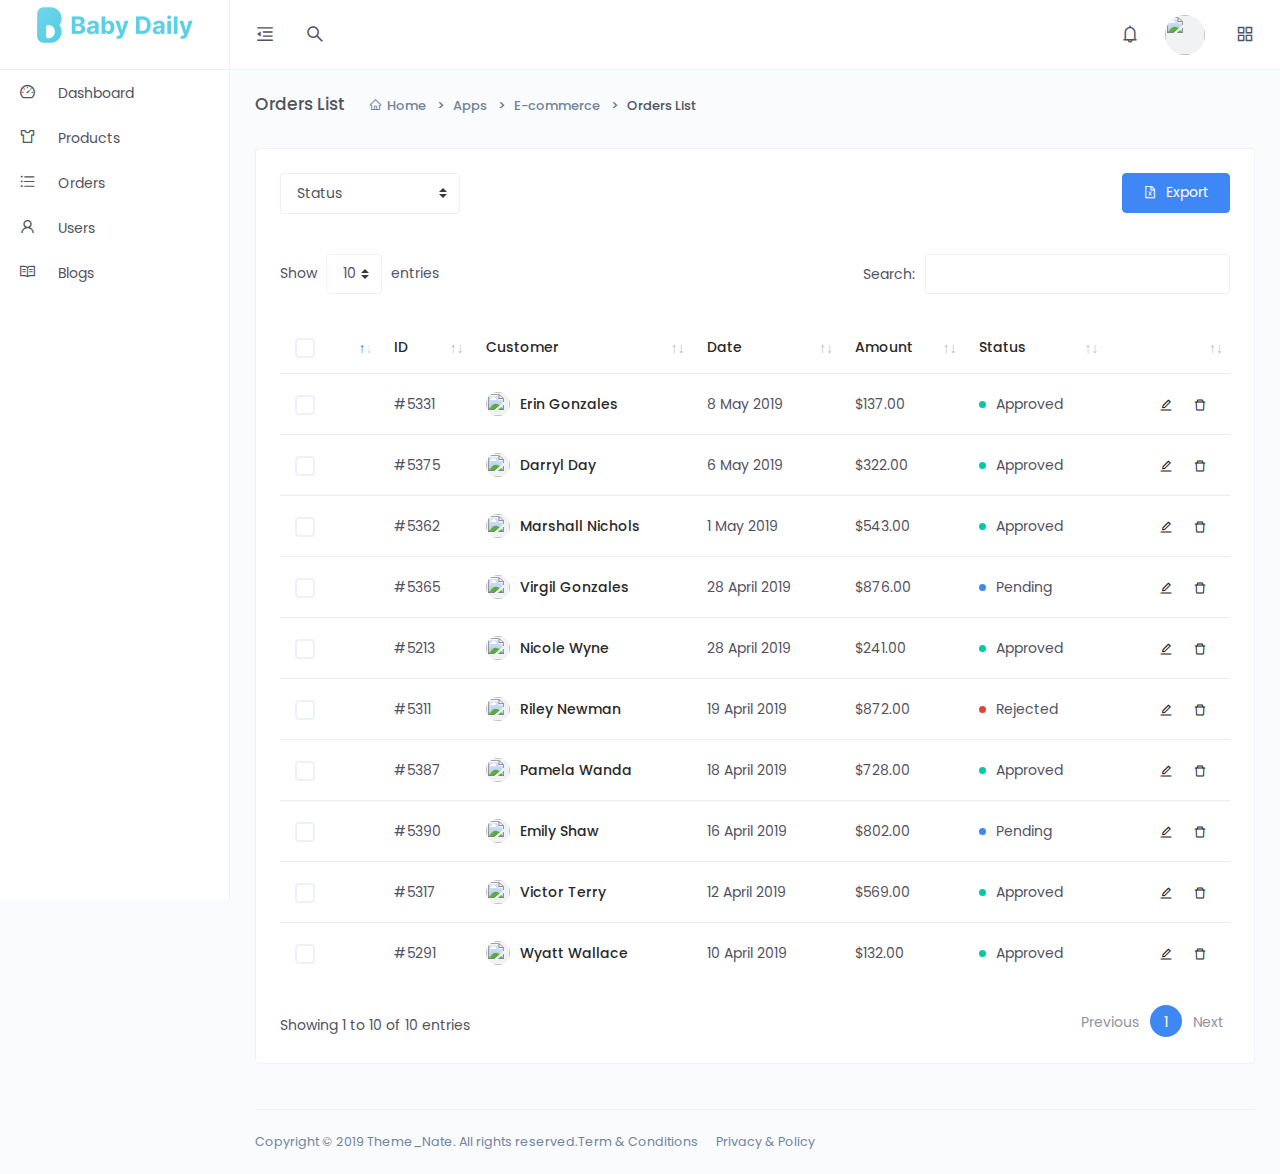
==== app/orders.html @ f93b881c "commit pertama" ====
<!DOCTYPE html>
<html lang="en">
  <head>
    <meta charset="utf-8" />
    <meta
      name="viewport"
      content="width=device-width, initial-scale=1, shrink-to-fit=no"
    />
    <title>Orders - Baby Daily Admin</title>

    <!-- Favicon -->
    <link rel="shortcut icon" href="assets/images/logo/babydaily.png" />

    <!-- page css -->
    <link
      href="assets/vendors/datatables/dataTables.bootstrap.min.css"
      rel="stylesheet"
    />

    <!-- Core css -->
    <link href="assets/css/app.min.css" rel="stylesheet" />
  </head>

  <body>
    <div class="app">
      <div class="layout">
        <!-- Header START -->
        <div class="header">
          <div class="logo logo-dark">
            <a href="index.html">
              <img src="assets/images/logo/babydaily-full.png" alt="Logo" />
              <img
                class="logo-fold"
                src="assets/images/logo/babydaily-fold.png"
                alt="Logo"
              />
            </a>
          </div>
          <div class="logo logo-white">
            <a href="index.html">
              <img src="assets/images/logo/logo-white.png" alt="Logo" />
              <img
                class="logo-fold"
                src="assets/images/logo/logo-fold-white.png"
                alt="Logo"
              />
            </a>
          </div>
          <div class="nav-wrap">
            <ul class="nav-left">
              <li class="desktop-toggle">
                <a href="javascript:void(0);">
                  <i class="anticon"></i>
                </a>
              </li>
              <li class="mobile-toggle">
                <a href="javascript:void(0);">
                  <i class="anticon"></i>
                </a>
              </li>
              <li>
                <a
                  href="javascript:void(0);"
                  data-toggle="modal"
                  data-target="#search-drawer"
                >
                  <i class="anticon anticon-search"></i>
                </a>
              </li>
            </ul>
            <ul class="nav-right">
              <li class="dropdown dropdown-animated scale-left">
                <a href="javascript:void(0);" data-toggle="dropdown">
                  <i class="anticon anticon-bell notification-badge"></i>
                </a>
                <div class="dropdown-menu pop-notification">
                  <div
                    class="
                      p-v-15 p-h-25
                      border-bottom
                      d-flex
                      justify-content-between
                      align-items-center
                    "
                  >
                    <p class="text-dark font-weight-semibold m-b-0">
                      <i class="anticon anticon-bell"></i>
                      <span class="m-l-10">Notification</span>
                    </p>
                    <a
                      class="btn-sm btn-default btn"
                      href="javascript:void(0);"
                    >
                      <small>View All</small>
                    </a>
                  </div>
                  <div class="relative">
                    <div
                      class="overflow-y-auto relative scrollable"
                      style="max-height: 300px"
                    >
                      <a
                        href="javascript:void(0);"
                        class="dropdown-item d-block p-15 border-bottom"
                      >
                        <div class="d-flex">
                          <div class="avatar avatar-blue avatar-icon">
                            <i class="anticon anticon-mail"></i>
                          </div>
                          <div class="m-l-15">
                            <p class="m-b-0 text-dark">
                              You received a new message
                            </p>
                            <p class="m-b-0"><small>8 min ago</small></p>
                          </div>
                        </div>
                      </a>
                      <a
                        href="javascript:void(0);"
                        class="dropdown-item d-block p-15 border-bottom"
                      >
                        <div class="d-flex">
                          <div class="avatar avatar-cyan avatar-icon">
                            <i class="anticon anticon-user-add"></i>
                          </div>
                          <div class="m-l-15">
                            <p class="m-b-0 text-dark">New user registered</p>
                            <p class="m-b-0"><small>7 hours ago</small></p>
                          </div>
                        </div>
                      </a>
                      <a
                        href="javascript:void(0);"
                        class="dropdown-item d-block p-15 border-bottom"
                      >
                        <div class="d-flex">
                          <div class="avatar avatar-red avatar-icon">
                            <i class="anticon anticon-user-add"></i>
                          </div>
                          <div class="m-l-15">
                            <p class="m-b-0 text-dark">System Alert</p>
                            <p class="m-b-0"><small>8 hours ago</small></p>
                          </div>
                        </div>
                      </a>
                      <a
                        href="javascript:void(0);"
                        class="dropdown-item d-block p-15"
                      >
                        <div class="d-flex">
                          <div class="avatar avatar-gold avatar-icon">
                            <i class="anticon anticon-user-add"></i>
                          </div>
                          <div class="m-l-15">
                            <p class="m-b-0 text-dark">You have a new update</p>
                            <p class="m-b-0"><small>2 days ago</small></p>
                          </div>
                        </div>
                      </a>
                    </div>
                  </div>
                </div>
              </li>
              <li class="dropdown dropdown-animated scale-left">
                <div class="pointer" data-toggle="dropdown">
                  <div class="avatar avatar-image m-h-10 m-r-15">
                    <img src="assets/images/avatars/thumb-3.jpg" alt="" />
                  </div>
                </div>
                <div class="p-b-15 p-t-20 dropdown-menu pop-profile">
                  <div class="p-h-20 p-b-15 m-b-10 border-bottom">
                    <div class="d-flex m-r-50">
                      <div class="avatar avatar-lg avatar-image">
                        <img src="assets/images/avatars/thumb-3.jpg" alt="" />
                      </div>
                      <div class="m-l-10">
                        <p class="m-b-0 text-dark font-weight-semibold">
                          Marshall Nichols
                        </p>
                        <p class="m-b-0 opacity-07">UI/UX Desinger</p>
                      </div>
                    </div>
                  </div>
                  <a
                    href="javascript:void(0);"
                    class="dropdown-item d-block p-h-15 p-v-10"
                  >
                    <div
                      class="d-flex align-items-center justify-content-between"
                    >
                      <div>
                        <i
                          class="anticon opacity-04 font-size-16 anticon-user"
                        ></i>
                        <span class="m-l-10">Edit Profile</span>
                      </div>
                      <i class="anticon font-size-10 anticon-right"></i>
                    </div>
                  </a>
                  <a
                    href="javascript:void(0);"
                    class="dropdown-item d-block p-h-15 p-v-10"
                  >
                    <div
                      class="d-flex align-items-center justify-content-between"
                    >
                      <div>
                        <i
                          class="anticon opacity-04 font-size-16 anticon-lock"
                        ></i>
                        <span class="m-l-10">Account Setting</span>
                      </div>
                      <i class="anticon font-size-10 anticon-right"></i>
                    </div>
                  </a>
                  <a
                    href="javascript:void(0);"
                    class="dropdown-item d-block p-h-15 p-v-10"
                  >
                    <div
                      class="d-flex align-items-center justify-content-between"
                    >
                      <div>
                        <i
                          class="
                            anticon
                            opacity-04
                            font-size-16
                            anticon-project
                          "
                        ></i>
                        <span class="m-l-10">Projects</span>
                      </div>
                      <i class="anticon font-size-10 anticon-right"></i>
                    </div>
                  </a>
                  <a
                    href="javascript:void(0);"
                    class="dropdown-item d-block p-h-15 p-v-10"
                  >
                    <div
                      class="d-flex align-items-center justify-content-between"
                    >
                      <div>
                        <i
                          class="anticon opacity-04 font-size-16 anticon-logout"
                        ></i>
                        <span class="m-l-10">Logout</span>
                      </div>
                      <i class="anticon font-size-10 anticon-right"></i>
                    </div>
                  </a>
                </div>
              </li>
              <li>
                <a
                  href="javascript:void(0);"
                  data-toggle="modal"
                  data-target="#quick-view"
                >
                  <i class="anticon anticon-appstore"></i>
                </a>
              </li>
            </ul>
          </div>
        </div>
        <!-- Header END -->

        <!-- Side Nav START -->
        <div class="side-nav">
          <div class="side-nav-inner">
            <ul class="side-nav-menu scrollable">
              <li class="nav-item dropdown">
                <a href="index.html">
                  <span class="icon-holder">
                    <i class="anticon anticon-dashboard"></i>
                  </span>
                  <span class="title">Dashboard</span>
                </a>
              </li>
              <li class="nav-item dropdown">
                <a href="products.html">
                  <span class="icon-holder">
                    <i class="anticon anticon-skin"></i>
                  </span>
                  <span class="title">Products</span>
                </a>
              </li>
              <li class="nav-item dropdown">
                <a href="orders.html">
                  <span class="icon-holder">
                    <i class="anticon anticon-bars"></i>
                  </span>
                  <span class="title">Orders</span>
                </a>
              </li>
              <li class="nav-item dropdown">
                <a href="users.html">
                  <span class="icon-holder">
                    <i class="anticon anticon-user"></i>
                  </span>
                  <span class="title">Users</span>
                </a>
              </li>
              <li class="nav-item dropdown">
                <a href="blogs.html">
                  <span class="icon-holder">
                    <i class="anticon anticon-read"></i>
                  </span>
                  <span class="title">Blogs</span>
                </a>
              </li>
            </ul>
          </div>
        </div>
        <!-- Side Nav END -->

        <!-- Page Container START -->
        <div class="page-container">
          <!-- Content Wrapper START -->
          <div class="main-content">
            <div class="page-header">
              <h2 class="header-title">Orders List</h2>
              <div class="header-sub-title">
                <nav class="breadcrumb breadcrumb-dash">
                  <a href="#" class="breadcrumb-item"
                    ><i class="anticon anticon-home m-r-5"></i>Home</a
                  >
                  <a class="breadcrumb-item" href="#">Apps</a>
                  <a class="breadcrumb-item" href="#">E-commerce</a>
                  <span class="breadcrumb-item active">Orders List</span>
                </nav>
              </div>
            </div>
            <div class="card">
              <div class="card-body">
                <div class="row m-b-30">
                  <div class="col-lg-8">
                    <div class="d-md-flex">
                      <div class="m-b-10">
                        <select class="custom-select" style="min-width: 180px">
                          <option selected>Status</option>
                          <option value="all">All</option>
                          <option value="approved">Approved</option>
                          <option value="pending">Pending</option>
                          <option value="rejected">Rejected</option>
                        </select>
                      </div>
                    </div>
                  </div>
                  <div class="col-lg-4 text-right">
                    <button class="btn btn-primary">
                      <i class="anticon anticon-file-excel m-r-5"></i>
                      <span>Export</span>
                    </button>
                  </div>
                </div>
                <div class="table-responsive">
                  <table class="table table-hover e-commerce-table">
                    <thead>
                      <tr>
                        <th>
                          <div class="checkbox">
                            <input id="checkAll" type="checkbox" />
                            <label for="checkAll" class="m-b-0"></label>
                          </div>
                        </th>
                        <th>ID</th>
                        <th>Customer</th>
                        <th>Date</th>
                        <th>Amount</th>
                        <th>Status</th>
                        <th></th>
                      </tr>
                    </thead>
                    <tbody>
                      <tr>
                        <td>
                          <div class="checkbox">
                            <input id="check-item-1" type="checkbox" />
                            <label for="check-item-1" class="m-b-0"></label>
                          </div>
                        </td>
                        <td>#5331</td>
                        <td>
                          <div class="d-flex align-items-center">
                            <div class="avatar avatar-image avatar-sm m-r-10">
                              <img
                                src="assets/images/avatars/thumb-1.jpg"
                                alt=""
                              />
                            </div>
                            <h6 class="m-b-0">Erin Gonzales</h6>
                          </div>
                        </td>
                        <td>8 May 2019</td>
                        <td>$137.00</td>
                        <td>
                          <div class="d-flex align-items-center">
                            <div
                              class="badge badge-success badge-dot m-r-10"
                            ></div>
                            <div>Approved</div>
                          </div>
                        </td>
                        <td class="text-right">
                          <button
                            class="
                              btn btn-icon btn-hover btn-sm btn-rounded
                              pull-right
                            "
                          >
                            <i class="anticon anticon-edit"></i>
                          </button>
                          <button
                            class="btn btn-icon btn-hover btn-sm btn-rounded"
                          >
                            <i class="anticon anticon-delete"></i>
                          </button>
                        </td>
                      </tr>
                      <tr>
                        <td>
                          <div class="checkbox">
                            <input id="check-item-2" type="checkbox" />
                            <label for="check-item-2" class="m-b-0"></label>
                          </div>
                        </td>
                        <td>#5375</td>
                        <td>
                          <div class="d-flex align-items-center">
                            <div class="avatar avatar-image avatar-sm m-r-10">
                              <img
                                src="assets/images/avatars/thumb-2.jpg"
                                alt=""
                              />
                            </div>
                            <h6 class="m-b-0">Darryl Day</h6>
                          </div>
                        </td>
                        <td>6 May 2019</td>
                        <td>$322.00</td>
                        <td>
                          <div class="d-flex align-items-center">
                            <div
                              class="badge badge-success badge-dot m-r-10"
                            ></div>
                            <div>Approved</div>
                          </div>
                        </td>
                        <td class="text-right">
                          <button
                            class="
                              btn btn-icon btn-hover btn-sm btn-rounded
                              pull-right
                            "
                          >
                            <i class="anticon anticon-edit"></i>
                          </button>
                          <button
                            class="btn btn-icon btn-hover btn-sm btn-rounded"
                          >
                            <i class="anticon anticon-delete"></i>
                          </button>
                        </td>
                      </tr>
                      <tr>
                        <td>
                          <div class="checkbox">
                            <input id="check-item-3" type="checkbox" />
                            <label for="check-item-3" class="m-b-0"></label>
                          </div>
                        </td>
                        <td>#5362</td>
                        <td>
                          <div class="d-flex align-items-center">
                            <div class="avatar avatar-image avatar-sm m-r-10">
                              <img
                                src="assets/images/avatars/thumb-3.jpg"
                                alt=""
                              />
                            </div>
                            <h6 class="m-b-0">Marshall Nichols</h6>
                          </div>
                        </td>
                        <td>1 May 2019</td>
                        <td>$543.00</td>
                        <td>
                          <div class="d-flex align-items-center">
                            <div
                              class="badge badge-success badge-dot m-r-10"
                            ></div>
                            <div>Approved</div>
                          </div>
                        </td>
                        <td class="text-right">
                          <button
                            class="
                              btn btn-icon btn-hover btn-sm btn-rounded
                              pull-right
                            "
                          >
                            <i class="anticon anticon-edit"></i>
                          </button>
                          <button
                            class="btn btn-icon btn-hover btn-sm btn-rounded"
                          >
                            <i class="anticon anticon-delete"></i>
                          </button>
                        </td>
                      </tr>
                      <tr>
                        <td>
                          <div class="checkbox">
                            <input id="check-item-4" type="checkbox" />
                            <label for="check-item-4" class="m-b-0"></label>
                          </div>
                        </td>
                        <td>#5365</td>
                        <td>
                          <div class="d-flex align-items-center">
                            <div class="avatar avatar-image avatar-sm m-r-10">
                              <img
                                src="assets/images/avatars/thumb-4.jpg"
                                alt=""
                              />
                            </div>
                            <h6 class="m-b-0">Virgil Gonzales</h6>
                          </div>
                        </td>
                        <td>28 April 2019</td>
                        <td>$876.00</td>
                        <td>
                          <div class="d-flex align-items-center">
                            <div
                              class="badge badge-primary badge-dot m-r-10"
                            ></div>
                            <div>Pending</div>
                          </div>
                        </td>
                        <td class="text-right">
                          <button
                            class="
                              btn btn-icon btn-hover btn-sm btn-rounded
                              pull-right
                            "
                          >
                            <i class="anticon anticon-edit"></i>
                          </button>
                          <button
                            class="btn btn-icon btn-hover btn-sm btn-rounded"
                          >
                            <i class="anticon anticon-delete"></i>
                          </button>
                        </td>
                      </tr>
                      <tr>
                        <td>
                          <div class="checkbox">
                            <input id="check-item-5" type="checkbox" />
                            <label for="check-item-5" class="m-b-0"></label>
                          </div>
                        </td>
                        <td>#5213</td>
                        <td>
                          <div class="d-flex align-items-center">
                            <div class="avatar avatar-image avatar-sm m-r-10">
                              <img
                                src="assets/images/avatars/thumb-5.jpg"
                                alt=""
                              />
                            </div>
                            <h6 class="m-b-0">Nicole Wyne</h6>
                          </div>
                        </td>
                        <td>28 April 2019</td>
                        <td>$241.00</td>
                        <td>
                          <div class="d-flex align-items-center">
                            <div
                              class="badge badge-success badge-dot m-r-10"
                            ></div>
                            <div>Approved</div>
                          </div>
                        </td>
                        <td class="text-right">
                          <button
                            class="
                              btn btn-icon btn-hover btn-sm btn-rounded
                              pull-right
                            "
                          >
                            <i class="anticon anticon-edit"></i>
                          </button>
                          <button
                            class="btn btn-icon btn-hover btn-sm btn-rounded"
                          >
                            <i class="anticon anticon-delete"></i>
                          </button>
                        </td>
                      </tr>
                      <tr>
                        <td>
                          <div class="checkbox">
                            <input id="check-item-6" type="checkbox" />
                            <label for="check-item-6" class="m-b-0"></label>
                          </div>
                        </td>
                        <td>#5311</td>
                        <td>
                          <div class="d-flex align-items-center">
                            <div class="avatar avatar-image avatar-sm m-r-10">
                              <img
                                src="assets/images/avatars/thumb-6.jpg"
                                alt=""
                              />
                            </div>
                            <h6 class="m-b-0">Riley Newman</h6>
                          </div>
                        </td>
                        <td>19 April 2019</td>
                        <td>$872.00</td>
                        <td>
                          <div class="d-flex align-items-center">
                            <div
                              class="badge badge-danger badge-dot m-r-10"
                            ></div>
                            <div>Rejected</div>
                          </div>
                        </td>
                        <td class="text-right">
                          <button
                            class="
                              btn btn-icon btn-hover btn-sm btn-rounded
                              pull-right
                            "
                          >
                            <i class="anticon anticon-edit"></i>
                          </button>
                          <button
                            class="btn btn-icon btn-hover btn-sm btn-rounded"
                          >
                            <i class="anticon anticon-delete"></i>
                          </button>
                        </td>
                      </tr>
                      <tr>
                        <td>
                          <div class="checkbox">
                            <input id="check-item-7" type="checkbox" />
                            <label for="check-item-7" class="m-b-0"></label>
                          </div>
                        </td>
                        <td>#5387</td>
                        <td>
                          <div class="d-flex align-items-center">
                            <div class="avatar avatar-image avatar-sm m-r-10">
                              <img
                                src="assets/images/avatars/thumb-7.jpg"
                                alt=""
                              />
                            </div>
                            <h6 class="m-b-0">Pamela Wanda</h6>
                          </div>
                        </td>
                        <td>18 April 2019</td>
                        <td>$728.00</td>
                        <td>
                          <div class="d-flex align-items-center">
                            <div
                              class="badge badge-success badge-dot m-r-10"
                            ></div>
                            <div>Approved</div>
                          </div>
                        </td>
                        <td class="text-right">
                          <button
                            class="
                              btn btn-icon btn-hover btn-sm btn-rounded
                              pull-right
                            "
                          >
                            <i class="anticon anticon-edit"></i>
                          </button>
                          <button
                            class="btn btn-icon btn-hover btn-sm btn-rounded"
                          >
                            <i class="anticon anticon-delete"></i>
                          </button>
                        </td>
                      </tr>
                      <tr>
                        <td>
                          <div class="checkbox">
                            <input id="check-item-8" type="checkbox" />
                            <label for="check-item-8" class="m-b-0"></label>
                          </div>
                        </td>
                        <td>#5390</td>
                        <td>
                          <div class="d-flex align-items-center">
                            <div class="avatar avatar-image avatar-sm m-r-10">
                              <img
                                src="assets/images/avatars/thumb-8.jpg"
                                alt=""
                              />
                            </div>
                            <h6 class="m-b-0">Emily Shaw</h6>
                          </div>
                        </td>
                        <td>16 April 2019</td>
                        <td>$802.00</td>
                        <td>
                          <div class="d-flex align-items-center">
                            <div
                              class="badge badge-primary badge-dot m-r-10"
                            ></div>
                            <div>Pending</div>
                          </div>
                        </td>
                        <td class="text-right">
                          <button
                            class="
                              btn btn-icon btn-hover btn-sm btn-rounded
                              pull-right
                            "
                          >
                            <i class="anticon anticon-edit"></i>
                          </button>
                          <button
                            class="btn btn-icon btn-hover btn-sm btn-rounded"
                          >
                            <i class="anticon anticon-delete"></i>
                          </button>
                        </td>
                      </tr>
                      <tr>
                        <td>
                          <div class="checkbox">
                            <input id="check-item-9" type="checkbox" />
                            <label for="check-item-9" class="m-b-0"></label>
                          </div>
                        </td>
                        <td>#5317</td>
                        <td>
                          <div class="d-flex align-items-center">
                            <div class="avatar avatar-image avatar-sm m-r-10">
                              <img
                                src="assets/images/avatars/thumb-9.jpg"
                                alt=""
                              />
                            </div>
                            <h6 class="m-b-0">Victor Terry</h6>
                          </div>
                        </td>
                        <td>12 April 2019</td>
                        <td>$569.00</td>
                        <td>
                          <div class="d-flex align-items-center">
                            <div
                              class="badge badge-success badge-dot m-r-10"
                            ></div>
                            <div>Approved</div>
                          </div>
                        </td>
                        <td class="text-right">
                          <button
                            class="
                              btn btn-icon btn-hover btn-sm btn-rounded
                              pull-right
                            "
                          >
                            <i class="anticon anticon-edit"></i>
                          </button>
                          <button
                            class="btn btn-icon btn-hover btn-sm btn-rounded"
                          >
                            <i class="anticon anticon-delete"></i>
                          </button>
                        </td>
                      </tr>
                      <tr>
                        <td>
                          <div class="checkbox">
                            <input id="check-item-10" type="checkbox" />
                            <label for="check-item-10" class="m-b-0"></label>
                          </div>
                        </td>
                        <td>#5291</td>
                        <td>
                          <div class="d-flex align-items-center">
                            <div class="avatar avatar-image avatar-sm m-r-10">
                              <img
                                src="assets/images/avatars/thumb-10.jpg"
                                alt=""
                              />
                            </div>
                            <h6 class="m-b-0">Wyatt Wallace</h6>
                          </div>
                        </td>
                        <td>10 April 2019</td>
                        <td>$132.00</td>
                        <td>
                          <div class="d-flex align-items-center">
                            <div
                              class="badge badge-success badge-dot m-r-10"
                            ></div>
                            <div>Approved</div>
                          </div>
                        </td>
                        <td class="text-right">
                          <button
                            class="
                              btn btn-icon btn-hover btn-sm btn-rounded
                              pull-right
                            "
                          >
                            <i class="anticon anticon-edit"></i>
                          </button>
                          <button
                            class="btn btn-icon btn-hover btn-sm btn-rounded"
                          >
                            <i class="anticon anticon-delete"></i>
                          </button>
                        </td>
                      </tr>
                    </tbody>
                  </table>
                </div>
              </div>
            </div>
          </div>
          <!-- Content Wrapper END -->

          <!-- Footer START -->
          <footer class="footer">
            <div class="footer-content">
              <p class="m-b-0">
                Copyright © 2019 Theme_Nate. All rights reserved.
              </p>
              <span>
                <a href="" class="text-gray m-r-15">Term &amp; Conditions</a>
                <a href="" class="text-gray">Privacy &amp; Policy</a>
              </span>
            </div>
          </footer>
          <!-- Footer END -->
        </div>
        <!-- Page Container END -->

        <!-- Search Start-->
        <div class="modal modal-left fade search" id="search-drawer">
          <div class="modal-dialog">
            <div class="modal-content">
              <div
                class="modal-header justify-content-between align-items-center"
              >
                <h5 class="modal-title">Search</h5>
                <button type="button" class="close" data-dismiss="modal">
                  <i class="anticon anticon-close"></i>
                </button>
              </div>
              <div class="modal-body scrollable">
                <div class="input-affix">
                  <i class="prefix-icon anticon anticon-search"></i>
                  <input
                    type="text"
                    class="form-control"
                    placeholder="Search"
                  />
                </div>
                <div class="m-t-30">
                  <h5 class="m-b-20">Files</h5>
                  <div class="d-flex m-b-30">
                    <div class="avatar avatar-cyan avatar-icon">
                      <i class="anticon anticon-file-excel"></i>
                    </div>
                    <div class="m-l-15">
                      <a
                        href="javascript:void(0);"
                        class="text-dark m-b-0 font-weight-semibold"
                        >Quater Report.exl</a
                      >
                      <p class="m-b-0 text-muted font-size-13">by Finance</p>
                    </div>
                  </div>
                  <div class="d-flex m-b-30">
                    <div class="avatar avatar-blue avatar-icon">
                      <i class="anticon anticon-file-word"></i>
                    </div>
                    <div class="m-l-15">
                      <a
                        href="javascript:void(0);"
                        class="text-dark m-b-0 font-weight-semibold"
                        >Documentaion.docx</a
                      >
                      <p class="m-b-0 text-muted font-size-13">by Developers</p>
                    </div>
                  </div>
                  <div class="d-flex m-b-30">
                    <div class="avatar avatar-purple avatar-icon">
                      <i class="anticon anticon-file-text"></i>
                    </div>
                    <div class="m-l-15">
                      <a
                        href="javascript:void(0);"
                        class="text-dark m-b-0 font-weight-semibold"
                        >Recipe.txt</a
                      >
                      <p class="m-b-0 text-muted font-size-13">by The Chef</p>
                    </div>
                  </div>
                  <div class="d-flex m-b-30">
                    <div class="avatar avatar-red avatar-icon">
                      <i class="anticon anticon-file-pdf"></i>
                    </div>
                    <div class="m-l-15">
                      <a
                        href="javascript:void(0);"
                        class="text-dark m-b-0 font-weight-semibold"
                        >Project Requirement.pdf</a
                      >
                      <p class="m-b-0 text-muted font-size-13">
                        by Project Manager
                      </p>
                    </div>
                  </div>
                </div>
                <div class="m-t-30">
                  <h5 class="m-b-20">Members</h5>
                  <div class="d-flex m-b-30">
                    <div class="avatar avatar-image">
                      <img src="assets/images/avatars/thumb-1.jpg" alt="" />
                    </div>
                    <div class="m-l-15">
                      <a
                        href="javascript:void(0);"
                        class="text-dark m-b-0 font-weight-semibold"
                        >Erin Gonzales</a
                      >
                      <p class="m-b-0 text-muted font-size-13">
                        UI/UX Designer
                      </p>
                    </div>
                  </div>
                  <div class="d-flex m-b-30">
                    <div class="avatar avatar-image">
                      <img src="assets/images/avatars/thumb-2.jpg" alt="" />
                    </div>
                    <div class="m-l-15">
                      <a
                        href="javascript:void(0);"
                        class="text-dark m-b-0 font-weight-semibold"
                        >Darryl Day</a
                      >
                      <p class="m-b-0 text-muted font-size-13">
                        Software Engineer
                      </p>
                    </div>
                  </div>
                  <div class="d-flex m-b-30">
                    <div class="avatar avatar-image">
                      <img src="assets/images/avatars/thumb-3.jpg" alt="" />
                    </div>
                    <div class="m-l-15">
                      <a
                        href="javascript:void(0);"
                        class="text-dark m-b-0 font-weight-semibold"
                        >Marshall Nichols</a
                      >
                      <p class="m-b-0 text-muted font-size-13">Data Analyst</p>
                    </div>
                  </div>
                </div>
                <div class="m-t-30">
                  <h5 class="m-b-20">News</h5>
                  <div class="d-flex m-b-30">
                    <div class="avatar avatar-image">
                      <img src="assets/images/others/img-1.jpg" alt="" />
                    </div>
                    <div class="m-l-15">
                      <a
                        href="javascript:void(0);"
                        class="text-dark m-b-0 font-weight-semibold"
                        >5 Best Handwriting Fonts</a
                      >
                      <p class="m-b-0 text-muted font-size-13">
                        <i class="anticon anticon-clock-circle"></i>
                        <span class="m-l-5">25 Nov 2018</span>
                      </p>
                    </div>
                  </div>
                </div>
              </div>
            </div>
          </div>
        </div>
        <!-- Search End-->

        <!-- Quick View START -->
        <div class="modal modal-right fade quick-view" id="quick-view">
          <div class="modal-dialog">
            <div class="modal-content">
              <div
                class="modal-header justify-content-between align-items-center"
              >
                <h5 class="modal-title">Theme Config</h5>
              </div>
              <div class="modal-body scrollable">
                <div class="m-b-30">
                  <h5 class="m-b-0">Header Color</h5>
                  <p>Config header background color</p>
                  <div class="theme-configurator d-flex m-t-10">
                    <div class="radio">
                      <input
                        id="header-default"
                        name="header-theme"
                        type="radio"
                        checked
                        value="default"
                      />
                      <label for="header-default"></label>
                    </div>
                    <div class="radio">
                      <input
                        id="header-primary"
                        name="header-theme"
                        type="radio"
                        value="primary"
                      />
                      <label for="header-primary"></label>
                    </div>
                    <div class="radio">
                      <input
                        id="header-success"
                        name="header-theme"
                        type="radio"
                        value="success"
                      />
                      <label for="header-success"></label>
                    </div>
                    <div class="radio">
                      <input
                        id="header-secondary"
                        name="header-theme"
                        type="radio"
                        value="secondary"
                      />
                      <label for="header-secondary"></label>
                    </div>
                    <div class="radio">
                      <input
                        id="header-danger"
                        name="header-theme"
                        type="radio"
                        value="danger"
                      />
                      <label for="header-danger"></label>
                    </div>
                  </div>
                </div>
                <hr />
                <div>
                  <h5 class="m-b-0">Side Nav Dark</h5>
                  <p>Change Side Nav to dark</p>
                  <div class="switch d-inline">
                    <input
                      type="checkbox"
                      name="side-nav-theme-toogle"
                      id="side-nav-theme-toogle"
                    />
                    <label for="side-nav-theme-toogle"></label>
                  </div>
                </div>
                <hr />
                <div>
                  <h5 class="m-b-0">Folded Menu</h5>
                  <p>Toggle Folded Menu</p>
                  <div class="switch d-inline">
                    <input
                      type="checkbox"
                      name="side-nav-fold-toogle"
                      id="side-nav-fold-toogle"
                    />
                    <label for="side-nav-fold-toogle"></label>
                  </div>
                </div>
              </div>
            </div>
          </div>
        </div>
        <!-- Quick View END -->
      </div>
    </div>

    <!-- Core Vendors JS -->
    <script src="assets/js/vendors.min.js"></script>

    <!-- page js -->
    <script src="assets/vendors/datatables/jquery.dataTables.min.js"></script>
    <script src="assets/vendors/datatables/dataTables.bootstrap.min.js"></script>
    <script src="assets/js/pages/e-commerce-order-list.js"></script>

    <!-- Core JS -->
    <script src="assets/js/app.min.js"></script>
  </body>
</html>
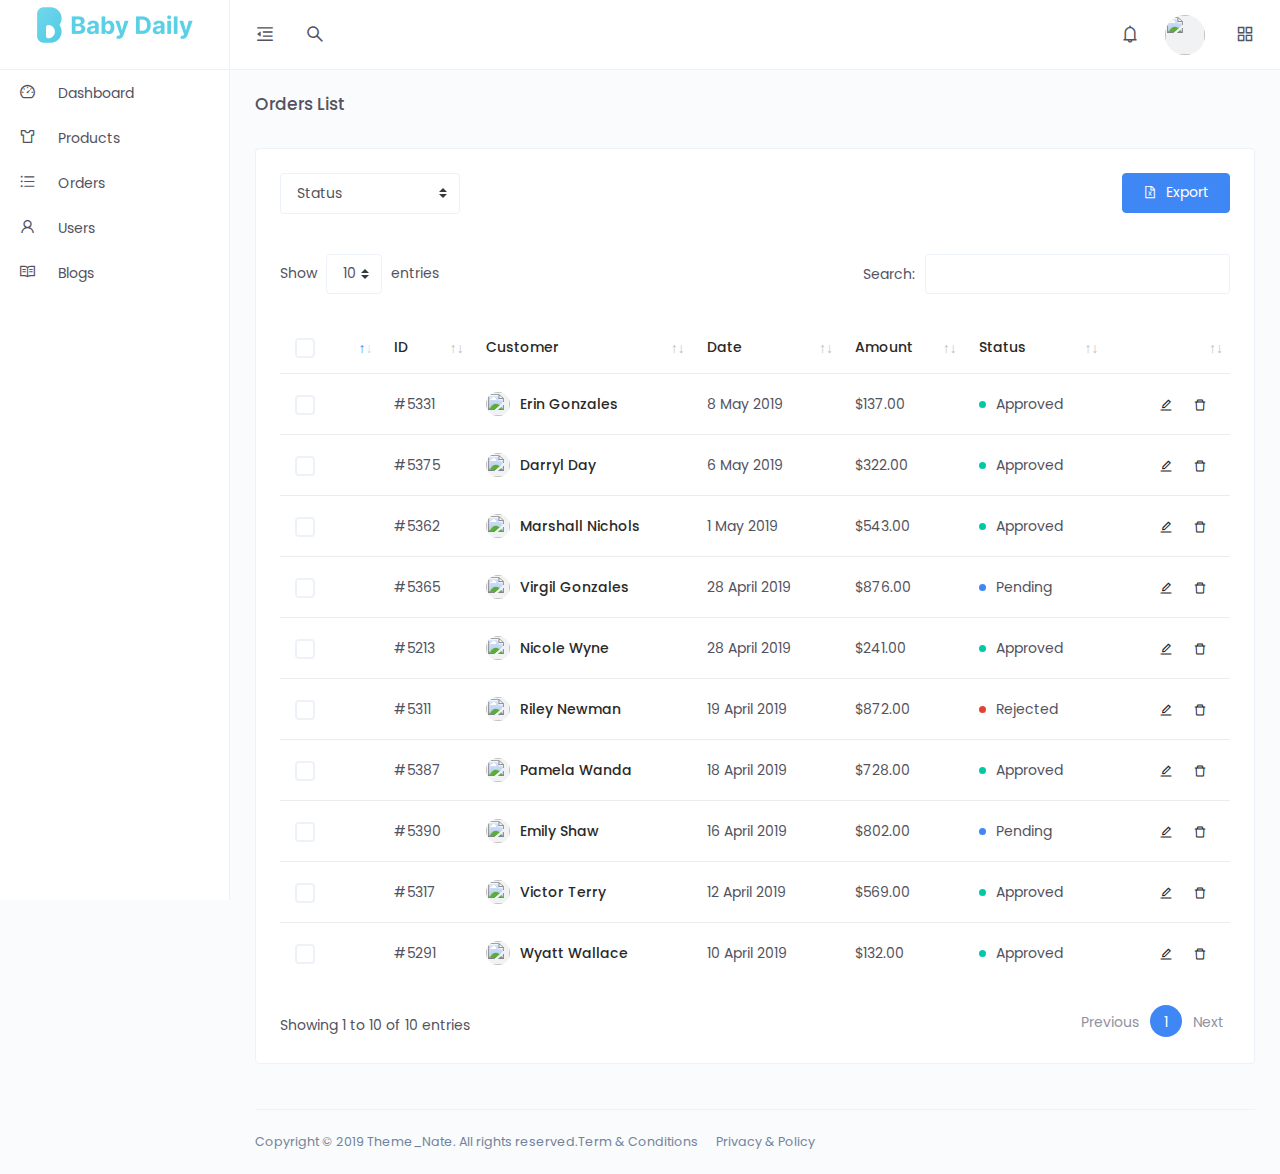
==== commit d52248b4: "commit-31okt" ====
--- a/app/orders.html
+++ b/app/orders.html
@@ -321,16 +321,6 @@
           <div class="main-content">
             <div class="page-header">
               <h2 class="header-title">Orders List</h2>
-              <div class="header-sub-title">
-                <nav class="breadcrumb breadcrumb-dash">
-                  <a href="#" class="breadcrumb-item"
-                    ><i class="anticon anticon-home m-r-5"></i>Home</a
-                  >
-                  <a class="breadcrumb-item" href="#">Apps</a>
-                  <a class="breadcrumb-item" href="#">E-commerce</a>
-                  <span class="breadcrumb-item active">Orders List</span>
-                </nav>
-              </div>
             </div>
             <div class="card">
               <div class="card-body">
